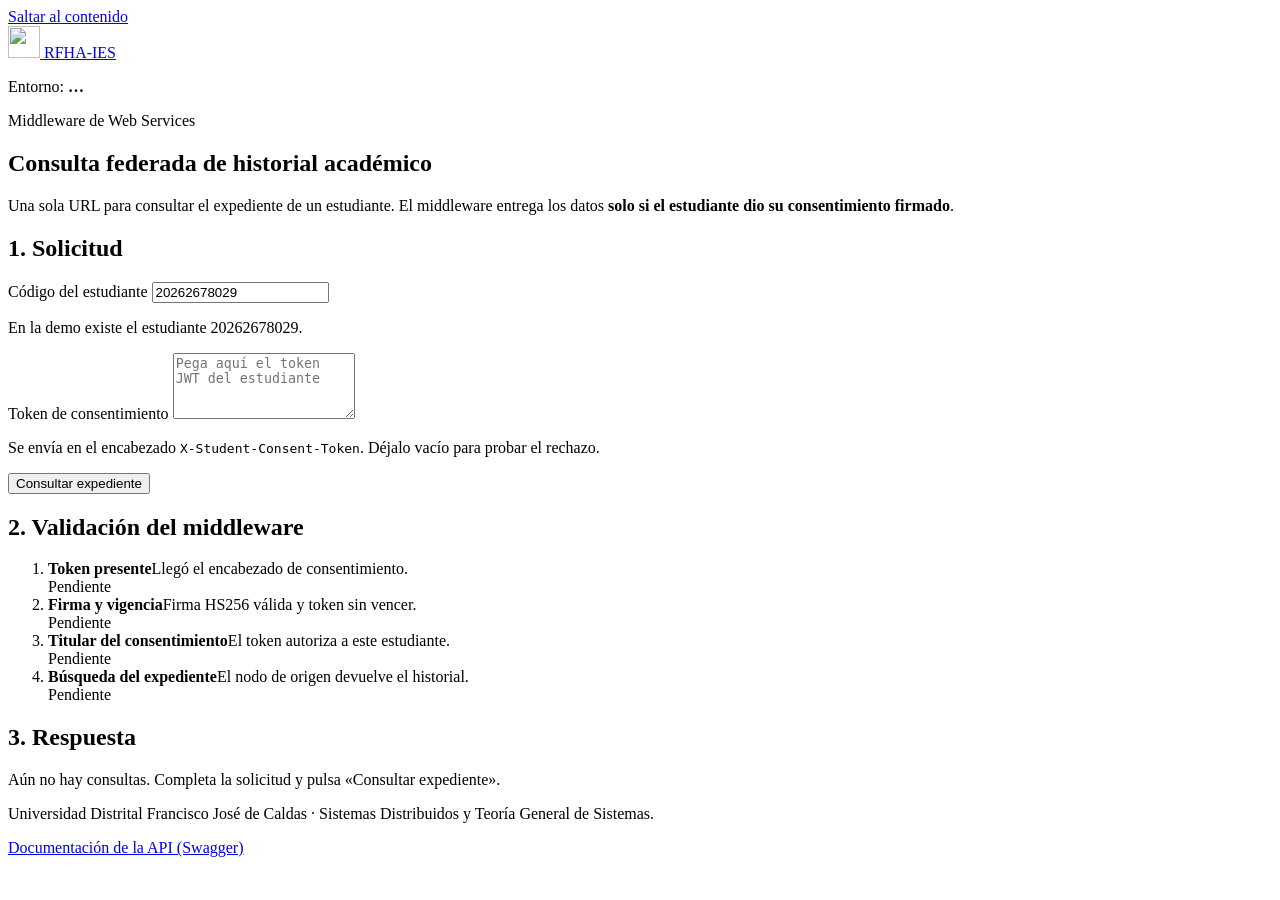
==== demo/static/index.html @ 6679beae "feat(demo): interfaz web accesible, modo demostracion y lanzador .cmd" ====
<!doctype html>
<html lang="es">
<head>
  <meta charset="utf-8">
  <meta name="viewport" content="width=device-width, initial-scale=1">
  <title>RFHA-IES · Consulta federada de historial académico</title>
  <meta name="description" content="Demostración del middleware que entrega el historial académico solo con el consentimiento firmado del estudiante.">
  <meta name="color-scheme" content="light dark">
  <link rel="icon" href="/static/favicon.svg" type="image/svg+xml">
  <link rel="stylesheet" href="/static/styles.css">
  <script type="module" src="/static/app.js"></script>
</head>
<body>
  <a class="skip-link" href="#main">Saltar al contenido</a>

  <header class="site-header">
    <div class="wrap header-row">
      <a class="brand" href="/" aria-label="RFHA-IES, inicio">
        <img src="/static/favicon.svg" alt="" width="32" height="32">
        <span>RFHA-IES</span>
      </a>
      <p class="env" id="env-badge">Entorno: <strong id="env-name">…</strong></p>
    </div>
  </header>

  <main id="main" class="wrap">
    <section class="hero">
      <p class="eyebrow">Middleware de Web Services</p>
      <h1>Consulta federada de historial académico</h1>
      <p class="lead">Una sola URL para consultar el expediente de un estudiante. El middleware entrega los datos <strong>solo si el estudiante dio su consentimiento firmado</strong>.</p>
    </section>

    <div class="grid">
      <section class="card" aria-labelledby="query-title">
        <h2 id="query-title">1. Solicitud</h2>
        <form id="query-form" novalidate>
          <div class="field">
            <label for="student-id">Código del estudiante</label>
            <input id="student-id" name="student" type="text" inputmode="numeric" autocomplete="off" required value="20262678029" aria-describedby="student-hint student-error">
            <p class="hint" id="student-hint">En la demo existe el estudiante 20262678029.</p>
            <p class="error" id="student-error" hidden></p>
          </div>

          <div class="field">
            <label for="token">Token de consentimiento</label>
            <textarea id="token" name="token" rows="4" spellcheck="false" autocomplete="off" autocapitalize="off" placeholder="Pega aquí el token JWT del estudiante" aria-describedby="token-hint"></textarea>
            <p class="hint" id="token-hint">Se envía en el encabezado <code>X-Student-Consent-Token</code>. Déjalo vacío para probar el rechazo.</p>
          </div>

          <fieldset class="tools" id="demo-tools" hidden>
            <legend>Simular al estudiante</legend>
            <div class="btn-row">
              <button type="button" class="btn" id="btn-valid">Token válido</button>
              <button type="button" class="btn" id="btn-expired">Token expirado</button>
              <button type="button" class="btn ghost" id="btn-clear">Sin token</button>
            </div>
          </fieldset>

          <button type="submit" class="btn primary" id="btn-submit">Consultar expediente</button>
        </form>
      </section>

      <section class="card" aria-labelledby="pipe-title">
        <h2 id="pipe-title">2. Validación del middleware</h2>
        <ol class="pipeline" id="pipeline">
          <li data-step="token" data-state="idle">
            <span class="dot" aria-hidden="true"></span>
            <div><strong>Token presente</strong><span class="desc">Llegó el encabezado de consentimiento.</span></div>
            <span class="state">Pendiente</span>
          </li>
          <li data-step="signature" data-state="idle">
            <span class="dot" aria-hidden="true"></span>
            <div><strong>Firma y vigencia</strong><span class="desc">Firma HS256 válida y token sin vencer.</span></div>
            <span class="state">Pendiente</span>
          </li>
          <li data-step="owner" data-state="idle">
            <span class="dot" aria-hidden="true"></span>
            <div><strong>Titular del consentimiento</strong><span class="desc">El token autoriza a este estudiante.</span></div>
            <span class="state">Pendiente</span>
          </li>
          <li data-step="lookup" data-state="idle">
            <span class="dot" aria-hidden="true"></span>
            <div><strong>Búsqueda del expediente</strong><span class="desc">El nodo de origen devuelve el historial.</span></div>
            <span class="state">Pendiente</span>
          </li>
        </ol>
      </section>
    </div>

    <section class="card result" aria-labelledby="result-title" id="result">
      <h2 id="result-title">3. Respuesta</h2>
      <p class="empty" id="result-empty">Aún no hay consultas. Completa la solicitud y pulsa «Consultar expediente».</p>

      <div id="result-body" hidden aria-live="polite">
        <div class="status-row">
          <span class="http" id="http-badge">—</span>
          <p id="http-message"></p>
        </div>

        <article class="student" id="student-card" hidden>
          <h3 id="student-name"></h3>
          <dl>
            <div><dt>Universidad</dt><dd id="student-university"></dd></div>
            <div><dt>Programa</dt><dd id="student-program"></dd></div>
            <div><dt>Promedio acumulado</dt><dd id="student-gpa"></dd></div>
          </dl>
          <div class="table-wrap" role="region" aria-labelledby="courses-title" tabindex="0">
            <table>
              <caption id="courses-title">Asignaturas cursadas</caption>
              <thead><tr><th scope="col">Código</th><th scope="col">Asignatura</th><th scope="col" class="num">Nota</th></tr></thead>
              <tbody id="courses-body"></tbody>
            </table>
          </div>
        </article>

        <details>
          <summary>Ver respuesta JSON</summary>
          <pre id="json-view" tabindex="0"></pre>
        </details>
        <button type="button" class="btn ghost" id="btn-curl">Copiar como curl</button>
      </div>
    </section>
  </main>

  <footer class="site-footer">
    <div class="wrap">
      <p>Universidad Distrital Francisco José de Caldas · Sistemas Distribuidos y Teoría General de Sistemas.</p>
      <p><a href="/docs">Documentación de la API (Swagger)</a></p>
    </div>
  </footer>

  <p class="sr-only" id="sr-status" role="status" aria-live="polite"></p>
</body>
</html>
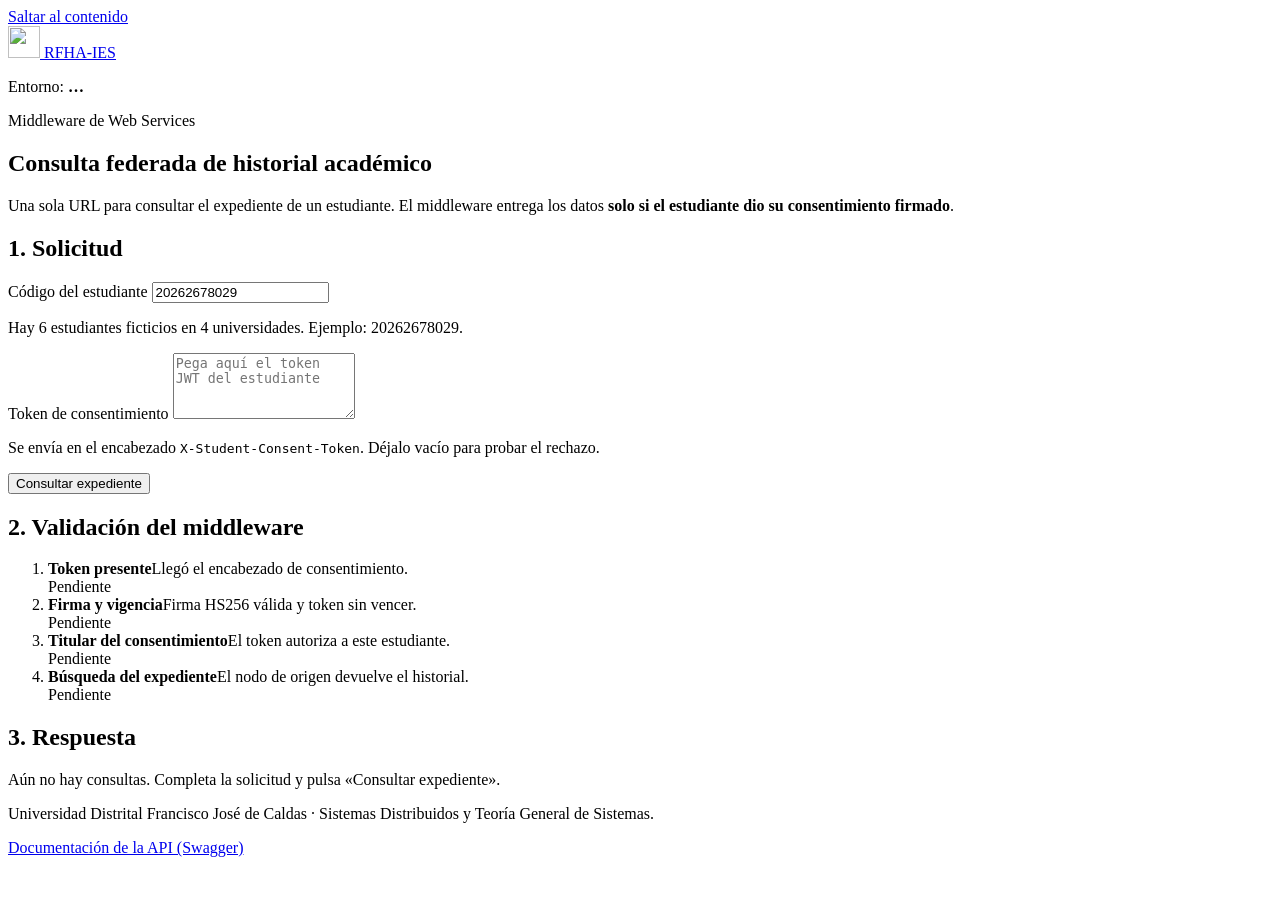
==== commit 015b1388: "feat(hu-01): formulario web de registro; datos de prueba ampliados y guion de la demo de 12 min" ====
--- a/demo/static/index.html
+++ b/demo/static/index.html
@@ -34,10 +34,18 @@
       <section class="card" aria-labelledby="query-title">
         <h2 id="query-title">1. Solicitud</h2>
         <form id="query-form" novalidate>
+          <div class="field" id="sample-field" hidden>
+            <label for="sample-select">Estudiante de ejemplo</label>
+            <select id="sample-select">
+              <option value="">Elegir un estudiante…</option>
+            </select>
+            <p class="hint">Datos ficticios. Al elegir uno se completa el código.</p>
+          </div>
+
           <div class="field">
             <label for="student-id">Código del estudiante</label>
             <input id="student-id" name="student" type="text" inputmode="numeric" autocomplete="off" required value="20262678029" aria-describedby="student-hint student-error">
-            <p class="hint" id="student-hint">En la demo existe el estudiante 20262678029.</p>
+            <p class="hint" id="student-hint">Hay 6 estudiantes ficticios en 4 universidades. Ejemplo: 20262678029.</p>
             <p class="error" id="student-error" hidden></p>
           </div>
 
@@ -98,19 +106,45 @@
         </div>
 
         <article class="student" id="student-card" hidden>
-          <h3 id="student-name"></h3>
+          <div class="student-head">
+            <h3 id="student-name"></h3>
+            <span class="chip" id="student-status"></span>
+          </div>
           <dl>
-            <div><dt>Universidad</dt><dd id="student-university"></dd></div>
+            <div><dt>Universidad de origen</dt><dd id="student-university"></dd></div>
             <div><dt>Programa</dt><dd id="student-program"></dd></div>
             <div><dt>Promedio acumulado</dt><dd id="student-gpa"></dd></div>
+            <div id="degree-row" hidden><dt>Título</dt><dd id="student-degree"></dd></div>
+            <div id="grad-row" hidden><dt>Fecha de grado</dt><dd id="student-grad"></dd></div>
           </dl>
+
+          <div class="credits">
+            <label for="credits-progress">Avance de créditos: <strong id="credits-text"></strong></label>
+            <progress id="credits-progress" max="100" value="0"></progress>
+          </div>
+
+          <fieldset class="homolog">
+            <legend>Apoyo a la homologación</legend>
+            <div class="homolog-row">
+              <label for="min-grade">Nota mínima aceptada</label>
+              <input id="min-grade" type="number" inputmode="decimal" min="3" max="5" step="0.1" value="3.5">
+            </div>
+            <p class="hint" id="homolog-summary" aria-live="polite"></p>
+          </fieldset>
+
           <div class="table-wrap" role="region" aria-labelledby="courses-title" tabindex="0">
             <table>
-              <caption id="courses-title">Asignaturas cursadas</caption>
-              <thead><tr><th scope="col">Código</th><th scope="col">Asignatura</th><th scope="col" class="num">Nota</th></tr></thead>
+              <caption id="courses-title">Asignaturas por semestre</caption>
+              <thead>
+                <tr>
+                  <th scope="col">Semestre</th><th scope="col">Código</th><th scope="col">Asignatura</th>
+                  <th scope="col" class="num">Créditos</th><th scope="col" class="num">Nota</th><th scope="col">Estado</th>
+                </tr>
+              </thead>
               <tbody id="courses-body"></tbody>
             </table>
           </div>
+          <p class="hint">Se muestran los últimos semestres. Datos ficticios para la demostración.</p>
         </article>
 
         <details>
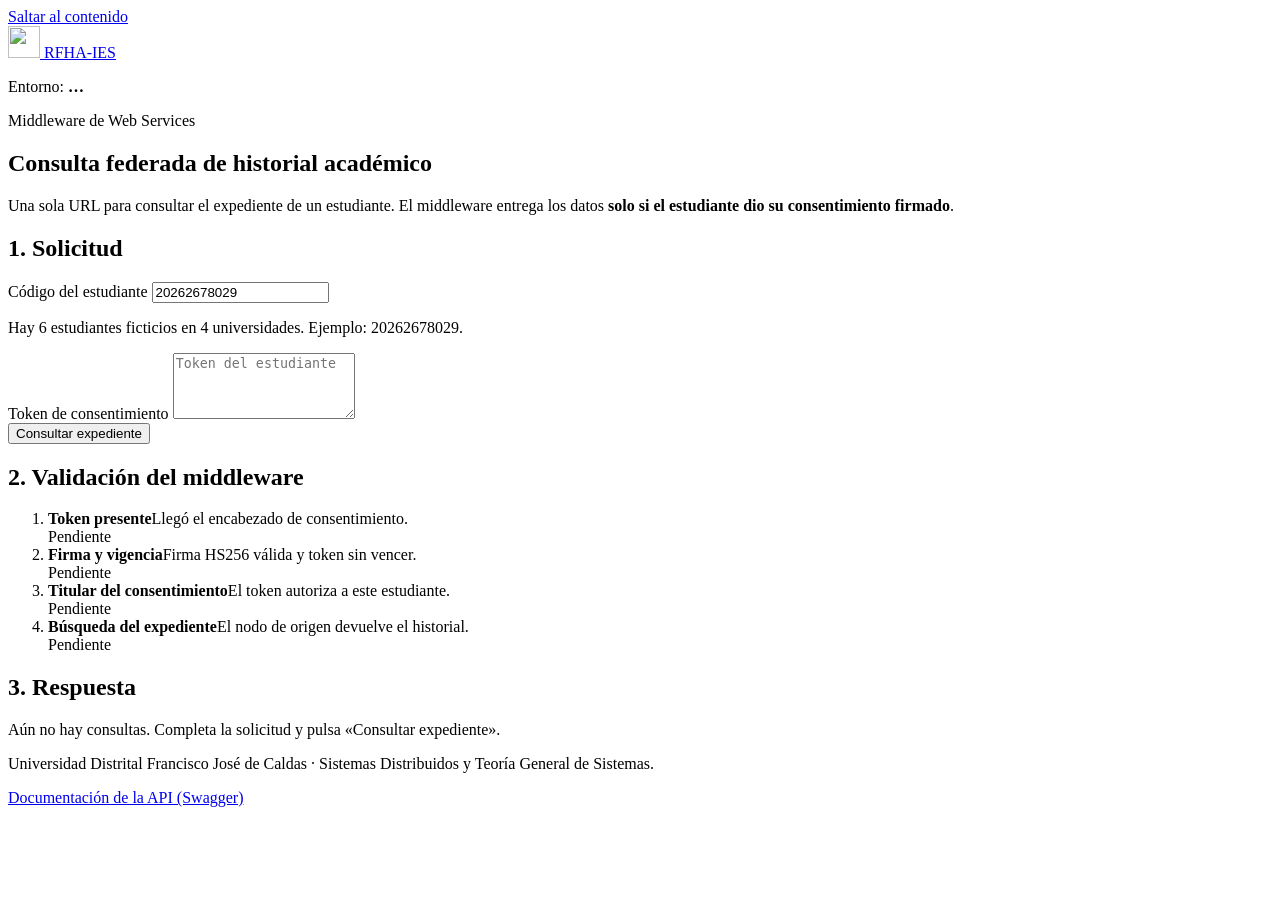
==== commit 27c0b63b: "fix(demo): quitar texto de ayuda del campo de token" ====
--- a/demo/static/index.html
+++ b/demo/static/index.html
@@ -51,8 +51,7 @@
 
           <div class="field">
             <label for="token">Token de consentimiento</label>
-            <textarea id="token" name="token" rows="4" spellcheck="false" autocomplete="off" autocapitalize="off" placeholder="Pega aquí el token JWT del estudiante" aria-describedby="token-hint"></textarea>
-            <p class="hint" id="token-hint">Se envía en el encabezado <code>X-Student-Consent-Token</code>. Déjalo vacío para probar el rechazo.</p>
+            <textarea id="token" name="token" rows="4" spellcheck="false" autocomplete="off" autocapitalize="off" placeholder="Token del estudiante"></textarea>
           </div>
 
           <fieldset class="tools" id="demo-tools" hidden>
